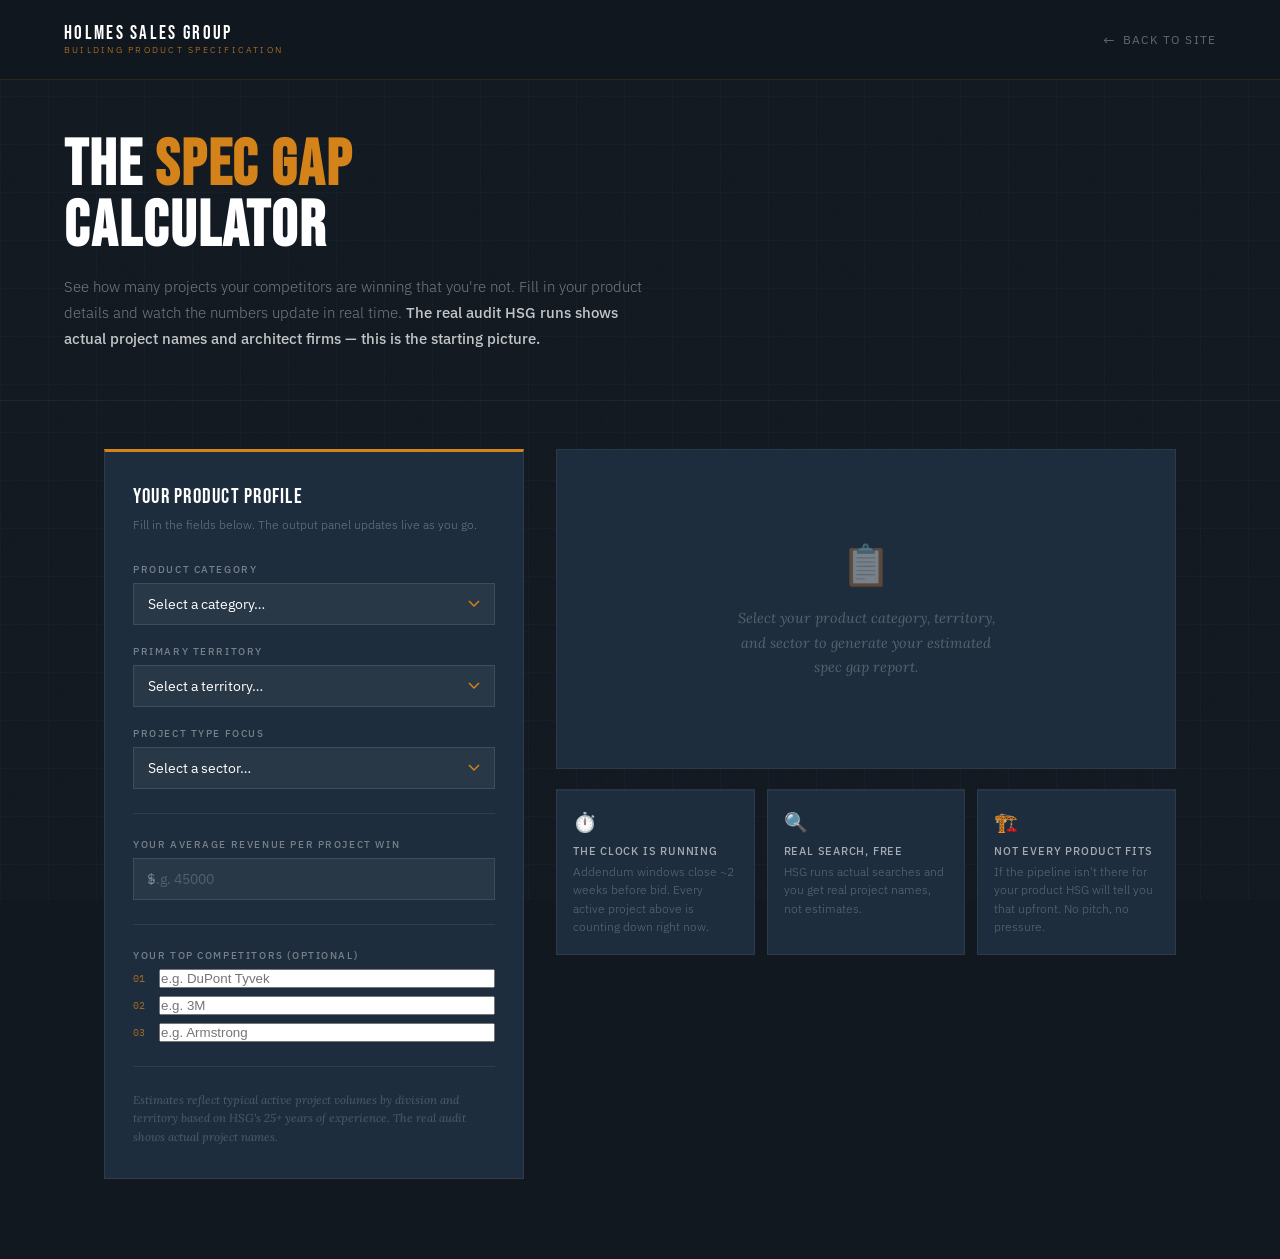
==== calculator.html @ 2133c62e "updated calculator text" ====
<!DOCTYPE html>
<html lang="en">
<head>
<meta charset="UTF-8">
<meta name="viewport" content="width=device-width, initial-scale=1.0">
<title>Spec Gap Calculator — Holmes Sales Group</title>
<meta name="description" content="Estimate how many projects your competitors are winning that you're not. The Spec Gap Calculator from Holmes Sales Group shows your estimated architectural specification pipeline in seconds.">

<!-- Open Graph -->
<meta property="og:type" content="website">
<meta property="og:url" content="https://holmessalesgroup.com/calculator.html">
<meta property="og:title" content="Spec Gap Calculator — Holmes Sales Group">
<meta property="og:description" content="See how many projects your competitors are getting specified on that you're missing. Enter your product category and territory — results update in real time.">
<meta property="og:image" content="https://holmessalesgroup.com/og-image.png">

<!-- Twitter Card -->
<meta name="twitter:card" content="summary_large_image">
<meta name="twitter:title" content="Spec Gap Calculator — Holmes Sales Group">
<meta name="twitter:description" content="See how many projects your competitors are getting specified on that you're missing. Enter your product category and territory — results update in real time.">
<meta name="twitter:image" content="https://holmessalesgroup.com/og-image.png">

<!-- Canonical -->
<link rel="canonical" href="https://holmessalesgroup.com/calculator.html">

<!-- Favicon -->
<link rel="icon" href="/favicon.ico" type="image/x-icon">

<link rel="preconnect" href="https://fonts.googleapis.com">
<link rel="preconnect" href="https://fonts.gstatic.com" crossorigin>
<link href="https://fonts.googleapis.com/css2?family=Bebas+Neue&family=Lora:ital,wght@0,400;0,600;1,400&family=IBM+Plex+Mono:wght@300;400&family=IBM+Plex+Sans:wght@300;400;500&display=swap" rel="stylesheet">
<link rel="stylesheet" href="styles.css">
<link rel="stylesheet" href="calculator.css">

</head>
<body>

<!-- HEADER -->
<header>
  <a href="index.html" class="header-logo">
    <div class="header-logo-top">Holmes Sales Group</div>
    <div class="header-logo-sub">Building Product Specification</div>
  </a>
  <a href="index.html" class="header-back">Back to Site</a>
</header>

<!-- HERO BAND -->
<div class="calc-hero">
  <div class="calc-hero-inner">
    <!-- <div class="calc-eyebrow"><span></span> Interactive Tool</div> -->
    <h1>The <em>Spec Gap</em><br>Calculator</h1>
    <p>See how many projects your competitors are winning that you're not. Fill in your product details and watch the numbers update in real time. <strong>The real audit HSG runs shows actual project names and architect firms — this is the starting picture.</strong></p>
  </div>
</div>

<!-- MAIN -->
<div class="calc-wrap">

  <!-- INPUT PANEL -->
  <div class="input-panel">
    <div class="panel-title">Your Product Profile</div>
    <div class="panel-sub">Fill in the fields below. The output panel updates live as you go.</div>

    <div class="field">
      <label>Product Category</label>
      <select id="f-category" onchange="update()">
        <option value="">Select a category…</option>
        <option value="air-barrier">Air Barriers / Weather Barriers (Div 07)</option>
        <option value="cladding">Cladding Systems / ACM Panels (Div 07)</option>
        <option value="hvac">HVAC Components (Div 23)</option>
        <option value="flooring">Flooring Systems (Div 09)</option>
        <option value="ceiling">Acoustic Ceiling / Tile (Div 09)</option>
        <option value="partitions">Operable Partitions (Div 10)</option>
        <option value="plumbing">Plumbing Products (Div 22)</option>
        <option value="structural">Structural / Masonry (Div 03–05)</option>
        <option value="hardware">Architectural Hardware (Div 08)</option>
        <option value="electrical">Electrical / Lighting (Div 26)</option>
      </select>
    </div>

    <div class="field">
      <label>Primary Territory</label>
      <select id="f-territory" onchange="update()">
        <option value="">Select a territory…</option>
        <option value="chicagoland">Chicagoland Metro</option>
        <option value="midwest">Midwest (IL, IN, WI, MN, OH)</option>
        <option value="southeast">Southeast (FL, GA, NC, SC, TN)</option>
        <option value="northeast">Northeast (NY, NJ, PA, MA)</option>
        <option value="southwest">Southwest (TX, AZ, NV, CO)</option>
        <option value="west">West Coast (CA, OR, WA)</option>
        <option value="national">Nationwide</option>
      </select>
    </div>

    <div class="field">
      <label>Project Type Focus</label>
      <select id="f-sector" onchange="update()">
        <option value="">Select a sector…</option>
        <option value="public">Public Sector (Government, Schools, Libraries)</option>
        <option value="commercial">Commercial (Office, Retail, Mixed-Use)</option>
        <option value="healthcare">Healthcare / Medical</option>
        <option value="education">Higher Education</option>
        <option value="both">Both Public & Private</option>
      </select>
    </div>

    <div class="divider"></div>

    <div class="field">
      <label>Your Average Revenue Per Project Win</label>
      <div class="revenue-wrap">
        <span class="currency">$</span>
        <input type="number" id="f-revenue" placeholder="e.g. 45000" min="0" oninput="update()">
      </div>
    </div>

    <div class="divider"></div>

    <div>
      <span class="competitors-label">Your Top Competitors (optional)</span>
      <div class="competitor-row">
        <span class="competitor-num">01</span>
        <input type="text" id="comp-1" placeholder="e.g. DuPont Tyvek" oninput="update()">
      </div>
      <div class="competitor-row">
        <span class="competitor-num">02</span>
        <input type="text" id="comp-2" placeholder="e.g. 3M" oninput="update()">
      </div>
      <div class="competitor-row">
        <span class="competitor-num">03</span>
        <input type="text" id="comp-3" placeholder="e.g. Armstrong" oninput="update()">
      </div>
    </div>

    <div class="divider"></div>
    <div class="disclaimer">Estimates reflect typical active project volumes by division and territory based on HSG's 25+ years of experience. The real audit shows actual project names.</div>
  </div>

  <!-- OUTPUT PANEL -->
  <div class="output-panel">

    <!-- empty state -->
    <div class="output-empty" id="output-empty">
      <div class="empty-icon">📋</div>
      <div class="empty-text">Select your product category, territory, and sector to generate your estimated spec gap report.</div>
    </div>

    <!-- report card -->
    <div class="report-card" id="report-card">
      <div class="report-header">
        <div class="report-header-label">Estimated Spec Gap Report — <span id="rh-label">—</span></div>
        <div class="report-timestamp" id="rh-time">—</div>
      </div>
      <div class="report-body">

        <!-- big number -->
        <div class="stat-hero">
          <div class="stat-hero-num" id="r-total">—</div>
          <div class="stat-hero-unit">estimated active projects in your category &amp; territory</div>
        </div>
        <div class="stat-hero-sub" id="r-sub">— projects tracked</div>

        <!-- buckets -->
        <div class="buckets">
          <div class="bucket open">
            <div class="bucket-left">
              <div class="bucket-label">Realistically Reachable</div>
              <div class="bucket-desc">Projects where a spec slot is likely open and architect outreach could get you added</div>
              <div class="bucket-bar-wrap"><div class="bucket-bar-bg"><div class="bucket-bar-fill" id="bar-open"></div></div></div>
            </div>
            <div class="bucket-num" id="r-open">—</div>
          </div>
          <div class="bucket locked">
            <div class="bucket-left">
              <div class="bucket-label">Likely Locked</div>
              <div class="bucket-desc">Dominant brands already hold all slots, extremely difficult to displace without early relationship</div>
              <div class="bucket-bar-wrap"><div class="bucket-bar-bg"><div class="bucket-bar-fill" id="bar-locked"></div></div></div>
            </div>
            <div class="bucket-num" id="r-locked">—</div>
          </div>
          <div class="bucket competitor">
            <div class="bucket-left">
              <div class="bucket-label">Competitor Stronghold</div>
              <div class="bucket-desc">Projects where your named competitors are likely specified, and you are not</div>
              <div class="bucket-bar-wrap"><div class="bucket-bar-bg"><div class="bucket-bar-fill" id="bar-comp"></div></div></div>
            </div>
            <div class="bucket-num" id="r-comp">—</div>
          </div>
        </div>

        <!-- competitor callout -->
        <div class="competitor-callout" id="comp-callout">
          <div class="competitor-callout-title">Your Competitors in the Spec</div>
          <ul class="competitor-callout-list" id="comp-list"></ul>
        </div>

        <div class="report-divider"></div>

        <!-- revenue -->
        <div class="revenue-block">
          <div class="revenue-label">Estimated Reachable Revenue Opportunity</div>
          <div class="revenue-row">
            <div class="revenue-num" id="r-revenue">—</div>
            <div class="revenue-qualifier">based on your project value input</div>
          </div>
          <div class="revenue-note" id="r-revenue-note">Enter your average revenue per project win above to calculate your pipeline opportunity.</div>
        </div>

        <!-- CTA -->
        <div class="report-cta">
          <div class="report-cta-text" id="r-cta-text">HSG will run a live search for your category in your territory and return <strong>actual project names, architect firms, and the specific specs your competitors hold</strong>. That search is free with no strings attached.</div>
          <button class="cta-btn" onclick="openModal()">Get the Real Numbers from HSG →</button>
        </div>
      </div>
    </div>

    <!-- info cards -->
    <div class="info-cards">
      <div class="info-card">
        <div class="info-card-icon">⏱️</div>
        <div class="info-card-title">The Clock Is Running</div>
        <div class="info-card-text">Addendum windows close ~2 weeks before bid. Every active project above is counting down right now.</div>
      </div>
      <div class="info-card">
        <div class="info-card-icon">🔍</div>
        <div class="info-card-title">Real Search, Free</div>
        <div class="info-card-text">HSG runs actual searches and you get real project names, not estimates.</div>
      </div>
      <div class="info-card">
        <div class="info-card-icon">🏗️</div>
        <div class="info-card-title">Not Every Product Fits</div>
        <div class="info-card-text">If the pipeline isn't there for your product HSG will tell you that upfront. No pitch, no pressure.</div>
      </div>
    </div>

  </div>
</div>

<!-- MODAL -->
<div class="modal-overlay" id="modal-overlay" onclick="handleOverlayClick(event)">
  <div class="modal">
    <button class="modal-close" onclick="closeModal()">✕</button>
    <div class="modal-eyebrow">🔍 Free Competitive Audit</div>
    <h3>Let's See the Real Numbers.</h3>
    <div class="modal-context" id="modal-context">
      HSG will run a live search for your category and territory returning actual project names, architect firms, and the specific specs your competitors hold that you don't.
    </div>
    <form class="form-wrap" data-lead-form data-form-id="calculator-modal" novalidate>
      <div class="form-row">
        <div><label>First Name</label><input type="text" name="first_name" placeholder="John" required></div>
        <div><label>Last Name</label><input type="text" name="last_name" placeholder="Smith"></div>
      </div>
      <div><label>Company / Manufacturer</label><input type="text" name="company" placeholder="Your Company Name"></div>
      <div><label>Email</label><input type="email" name="email" placeholder="john@company.com" required></div>
      <div><label>What Product Do You Manufacture?</label><input type="text" id="modal-product" name="product" placeholder="e.g. Air barriers, cladding systems…" required></div>
      <div><label>Who Are Your Top Competitors?</label><input type="text" id="modal-competitors" name="competitors" placeholder="e.g. DuPont Tyvek, 3M, Armstrong…"></div>
      <div><label>CSI Six Digit Code</label><input type="text" name="csi_code" placeholder="e.g. 07 42 13" maxlength="8" autocomplete="off"></div>
      <div><label>Anything Else?</label><textarea name="message" placeholder="Markets you're targeting, where you're hitting friction…"></textarea></div>
      <div class="form-status" aria-live="polite"></div>
      <button type="submit" class="form-submit">Send and Let's Get You in the Spec →</button>
    </form>
  </div>
</div>

<script>
document.querySelectorAll('input[name="csi_code"]').forEach(el => {
  el.addEventListener('input', function () {
    const digits = this.value.replace(/\D/g, '').slice(0, 6);
    this.value = digits.match(/.{1,2}/g)?.join(' ') ?? '';
  });
});

// ── DATA ──
const categoryData = {
  'air-barrier':  { label: 'Air Barriers (Div 07)', base: 180, openRate: 0.28, lockedRate: 0.48, compRate: 0.62, insight: 'Air barrier specs are dominated by DuPont Tyvek and 3M in most markets. A single spec win typically goes on an entire building envelope.' },
  'cladding':     { label: 'Cladding / ACM Panels (Div 07)', base: 140, openRate: 0.32, lockedRate: 0.42, compRate: 0.58, insight: 'Cladding specs are locked early in schematic design. Gensler and Perkins Will have preferred vendor lists that require direct technical advocacy to break into.' },
  'hvac':         { label: 'HVAC Components (Div 23)', base: 220, openRate: 0.24, lockedRate: 0.52, compRate: 0.66, insight: 'HVAC specs involve multiple sub-categories. A single project win can represent substantial unit volume across an entire mechanical system.' },
  'flooring':     { label: 'Flooring Systems (Div 09)', base: 200, openRate: 0.30, lockedRate: 0.45, compRate: 0.60, insight: 'Flooring specs are written early and rarely changed. Architects default to brands they\'ve specified before — breaking in requires samples, comparison data, and A&D firm presence.' },
  'ceiling':      { label: 'Acoustic Ceiling (Div 09)', base: 160, openRate: 0.26, lockedRate: 0.50, compRate: 0.68, insight: 'Armstrong and USG dominate most ceiling specs. Competitors with equivalent or superior performance consistently lose specs they never knew existed.' },
  'partitions':   { label: 'Operable Partitions (Div 10)', base: 90, openRate: 0.38, lockedRate: 0.35, compRate: 0.52, insight: 'Operable partition specs are highly architect-influenced and project-specific. HSG has direct track record winning specs at Nexus Park (Perkins Will), Metro State University, and Forest Hills Elementary.' },
  'plumbing':     { label: 'Plumbing Products (Div 22)', base: 175, openRate: 0.27, lockedRate: 0.46, compRate: 0.61, insight: 'Plumbing specs are written by MEP engineers, requiring a different outreach approach. Volume per project is high — each spec win is meaningfully valuable.' },
  'structural':   { label: 'Structural / Masonry (Div 03–05)', base: 130, openRate: 0.22, lockedRate: 0.55, compRate: 0.57, insight: 'Structural specs are set early and require engineer of record sign-off. Entry requires detailed code compliance documentation presented convincingly before design development.' },
  'hardware':     { label: 'Architectural Hardware (Div 08)', base: 120, openRate: 0.33, lockedRate: 0.40, compRate: 0.55, insight: 'Architectural hardware is specified on nearly every commercial and institutional project. HSG has direct experience winning hardware specs at Hamburger University (Gensler Chicago).' },
  'electrical':   { label: 'Electrical / Lighting (Div 26)', base: 190, openRate: 0.25, lockedRate: 0.50, compRate: 0.63, insight: 'Electrical specs are written by electrical engineers and are highly brand-specific. Early outreach before design development is critical — most specs are locked months before bid.' }
};

const territoryMult = {
  'chicagoland': 0.12, 'midwest': 0.36, 'southeast': 0.28,
  'northeast': 0.30, 'southwest': 0.26, 'west': 0.25, 'national': 1.0
};
const territoryLabel = {
  'chicagoland': 'Chicagoland', 'midwest': 'Midwest', 'southeast': 'Southeast',
  'northeast': 'Northeast', 'southwest': 'Southwest', 'west': 'West Coast', 'national': 'Nationwide'
};
const sectorMult = {
  'public': 0.48, 'commercial': 0.58, 'healthcare': 0.34, 'education': 0.38, 'both': 1.0
};

// ── ANIMATED COUNTER ──
function animateNum(el, target, prefix, suffix, duration) {
  const start = 0;
  const startTime = performance.now();
  function step(now) {
    const elapsed = now - startTime;
    const progress = Math.min(elapsed / duration, 1);
    const ease = 1 - Math.pow(1 - progress, 3);
    const val = Math.round(start + (target - start) * ease);
    el.textContent = prefix + val.toLocaleString() + suffix;
    if (progress < 1) requestAnimationFrame(step);
  }
  requestAnimationFrame(step);
}

function setBar(id, pct) {
  setTimeout(() => {
    document.getElementById(id).style.width = Math.min(pct, 100) + '%';
  }, 120);
}

// ── UPDATE ──
function update() {
  const cat = document.getElementById('f-category').value;
  const terr = document.getElementById('f-territory').value;
  const sect = document.getElementById('f-sector').value;
  const rev = parseFloat(document.getElementById('f-revenue').value) || 0;
  const comp1 = document.getElementById('comp-1').value.trim();
  const comp2 = document.getElementById('comp-2').value.trim();
  const comp3 = document.getElementById('comp-3').value.trim();

  if (!cat || !terr || !sect) {
    document.getElementById('output-empty').classList.remove('hidden');
    document.getElementById('report-card').classList.remove('visible');
    return;
  }

  const cd = categoryData[cat];
  const tm = territoryMult[terr];
  const sm = sectorMult[sect];

  const total = Math.round(cd.base * tm * sm);
  const open = Math.round(total * cd.openRate);
  const locked = Math.round(total * cd.lockedRate);
  const comp = Math.round(total * cd.compRate);

  // show report
  document.getElementById('output-empty').classList.add('hidden');
  const card = document.getElementById('report-card');
  card.classList.add('visible');

  // header
  document.getElementById('rh-label').textContent = cd.label + ' · ' + territoryLabel[terr];
  document.getElementById('rh-time').textContent = new Date().toLocaleDateString('en-US', { month: 'short', day: 'numeric', year: 'numeric' });

  // big number
  animateNum(document.getElementById('r-total'), total, '', '', 900);
  document.getElementById('r-sub').textContent = '~' + Math.round(total * 1.15).toLocaleString() + ' projects tracked across Dodge + ConstructConnect in this market';

  // buckets
  animateNum(document.getElementById('r-open'), open, '', '', 800);
  animateNum(document.getElementById('r-locked'), locked, '', '', 850);
  animateNum(document.getElementById('r-comp'), comp, '', '', 870);

  setBar('bar-open', (open / total) * 100);
  setBar('bar-locked', (locked / total) * 100);
  setBar('bar-comp', (comp / total) * 100);

  // competitors
  const competitors = [comp1, comp2, comp3].filter(c => c.length > 0);
  const callout = document.getElementById('comp-callout');
  const compList = document.getElementById('comp-list');
  if (competitors.length > 0) {
    callout.classList.add('visible');
    compList.innerHTML = competitors.map(c => {
      const pct = Math.round(55 + Math.random() * 30);
      return `<li><strong style="color:rgba(255,255,255,0.75)">${c}</strong>&nbsp;— estimated present in ~${pct}% of specs in this market</li>`;
    }).join('');
  } else {
    callout.classList.remove('visible');
  }

  // revenue
  const revEl = document.getElementById('r-revenue');
  const revNote = document.getElementById('r-revenue-note');
  if (rev > 0) {
    const opportunity = open * rev;
    revEl.classList.add('has-value');
    animateNum(revEl, opportunity, '$', '', 1000);
    revNote.textContent = open.toLocaleString() + ' reachable projects × $' + rev.toLocaleString() + ' avg. project value = your estimated reachable pipeline.';
  } else {
    revEl.classList.remove('has-value');
    revEl.textContent = '—';
    revNote.textContent = 'Enter your average revenue per project win above to calculate your pipeline opportunity.';
  }

  // dynamic CTA text
  const ctaText = document.getElementById('r-cta-text');
  const catLabel = cd.label.split('(')[0].trim();
  const terrLabel = territoryLabel[terr];
  ctaText.innerHTML = `HSG will run a live search for <strong>${catLabel}</strong> projects in <strong>${terrLabel}</strong> and return actual project names, architect firms, and the specific specs your competitors hold that you don't. <strong>That search is free — no strings attached.</strong>`;

  // pre-fill modal
  document.getElementById('modal-product').placeholder = catLabel;
  if (competitors.length > 0) {
    document.getElementById('modal-competitors').value = competitors.join(', ');
  }
  document.getElementById('modal-context').innerHTML = `HSG will run a live search for <strong style="color:var(--amber)">${catLabel} projects in ${terrLabel}</strong> — returning actual project names, architect firms, and the specific specs your competitors hold that you don't.`;
}

// ── MODAL ──
function openModal() {
  document.getElementById('modal-overlay').classList.add('open');
  document.body.style.overflow = 'hidden';
}
function closeModal() {
  document.getElementById('modal-overlay').classList.remove('open');
  document.body.style.overflow = '';
}
function handleOverlayClick(e) {
  if (e.target === document.getElementById('modal-overlay')) closeModal();
}
function getUtmParams() {
  const params = new URLSearchParams(window.location.search);
  return {
    utm_source: params.get('utm_source') || '',
    utm_medium: params.get('utm_medium') || '',
    utm_campaign: params.get('utm_campaign') || '',
    utm_term: params.get('utm_term') || '',
    utm_content: params.get('utm_content') || ''
  };
}
function setFormStatus(form, message, type) {
  const statusEl = form.querySelector('.form-status');
  if (!statusEl) return;
  statusEl.textContent = message;
  statusEl.classList.remove('is-success', 'is-error');
  if (type) statusEl.classList.add(type);
}
function bindLeadForm(form) {
  const submitBtn = form.querySelector('.form-submit');
  const defaultBtnText = submitBtn ? submitBtn.textContent : 'Submit';
  form.addEventListener('submit', async (event) => {
    event.preventDefault();
    if (!form.checkValidity()) {
      setFormStatus(form, 'Please fill in the required fields before submitting.', 'is-error');
      form.reportValidity();
      return;
    }
    const formData = new FormData(form);
    const payload = Object.fromEntries(formData.entries());
    payload.form_id = form.getAttribute('data-form-id') || 'unknown';
    payload.source_page = window.location.pathname;
    payload.source_url = window.location.href;
    payload.submitted_at = new Date().toISOString();
    Object.assign(payload, getUtmParams());

    if (submitBtn) {
      submitBtn.disabled = true;
      submitBtn.textContent = 'Sending...';
    }
    setFormStatus(form, '', '');

    try {
      const response = await fetch('/api/contact', {
        method: 'POST',
        headers: { 'Content-Type': 'application/json' },
        body: JSON.stringify(payload)
      });
      if (!response.ok) throw new Error('Form submit failed');
      setFormStatus(form, 'Thanks. HSG will be in touch shortly.', 'is-success');
      form.reset();
      closeModal();
    } catch (error) {
      setFormStatus(form, 'Submission failed. Please email info@holmessalesgroup.com.', 'is-error');
    } finally {
      if (submitBtn) {
        submitBtn.disabled = false;
        submitBtn.textContent = defaultBtnText;
      }
    }
  });
}
document.querySelectorAll('form[data-lead-form]').forEach(bindLeadForm);
document.addEventListener('keydown', e => { if (e.key === 'Escape') closeModal(); });
</script>
</body>
</html>
---- styles.css ----
/* RESET */
*, *::before, *::after { box-sizing: border-box; margin: 0; padding: 0; }

/* VARIABLES */
:root {
  --ink: #111820; --steel: #1e2d3d; --steel-light: #243648; --steel-mid: #2c4157;
  --amber: #d4831a; --amber-light: #f0a535; --amber-pale: rgba(212,131,26,0.08);
  --concrete: #e8e4de; --fog: #f4f1ec; --mist: #9aa8b5; --white: #ffffff;
  --green: #4caf7d; --red: #c0392b; --yellow: #e8b84b;
}

/* BASE */
html { scroll-behavior: smooth; }
body { font-family: 'IBM Plex Sans', sans-serif; overflow-x: hidden; }

/* MODAL */
.modal-overlay { position: fixed; inset: 0; z-index: 500; background: rgba(10,16,22,0.88); backdrop-filter: blur(6px); display: flex; align-items: center; justify-content: center; padding: 24px; opacity: 0; pointer-events: none; transition: opacity 0.3s ease; }
.modal-overlay.open { opacity: 1; pointer-events: all; }
.modal { background: var(--fog); color: var(--ink); width: 100%; max-width: 560px; max-height: 90vh; overflow-y: auto; padding: 40px 36px; position: relative; transform: translateY(20px); transition: transform 0.3s ease; scrollbar-width: thin; }
.modal-overlay.open .modal { transform: translateY(0); }
.modal-close { position: absolute; top: 16px; right: 20px; background: none; border: none; cursor: pointer; font-size: 1.4rem; color: var(--mist); line-height: 1; transition: color 0.2s; }
.modal-close:hover { color: var(--ink); }
.modal-eyebrow { font-size: 0.66rem; letter-spacing: 0.2em; text-transform: uppercase; color: var(--amber); font-weight: 500; margin-bottom: 8px; display: flex; align-items: center; gap: 8px; }
.modal h3 { font-family: 'Bebas Neue', sans-serif; font-size: 1.9rem; letter-spacing: 0.04em; color: var(--ink); margin-bottom: 6px; line-height: 1.05; }
.modal-sub { font-size: 0.83rem; color: #6a7a88; line-height: 1.7; margin-bottom: 24px; font-weight: 300; }

/* FORMS */
.form-wrap { display: flex; flex-direction: column; gap: 13px; }
.form-row { display: grid; grid-template-columns: 1fr 1fr; gap: 12px; }
.form-wrap label { display: block; font-size: 0.64rem; letter-spacing: 0.15em; text-transform: uppercase; color: #6a7a88; margin-bottom: 5px; font-weight: 500; }
.form-wrap input, .form-wrap textarea { width: 100%; padding: 11px 13px; background: var(--white); border: 1px solid var(--concrete); font-family: 'IBM Plex Sans', sans-serif; font-size: 0.86rem; color: var(--ink); outline: none; transition: border 0.2s; }
.form-wrap input:focus, .form-wrap textarea:focus { border-color: var(--amber); }
.form-wrap textarea { height: 100px; resize: vertical; }
.form-submit { width: 100%; padding: 14px; background: var(--amber); color: var(--white); border: none; font-family: 'IBM Plex Sans', sans-serif; font-size: 0.82rem; font-weight: 500; letter-spacing: 0.1em; text-transform: uppercase; cursor: pointer; transition: background 0.2s; margin-top: 4px; }
.form-submit:hover { background: var(--amber-light); }
.form-submit:disabled { opacity: 0.7; cursor: wait; }
.form-status {
  display: none;
  min-height: 1.15em;
  font-size: 0.8rem;
  line-height: 1.45;
  padding: 10px 12px;
  border-radius: 4px;
  border: 1px solid transparent;
}
.form-status.is-success,
.form-status.is-error { display: block; }
.form-status.is-success { color: #1f5f3b; background: #eaf6ef; border-color: #9fceb2; }
.form-status.is-error { color: #8f2f25; background: #fdeceb; border-color: #e7aca6; font-weight: 500; }
---- calculator.css ----
body {
  background: var(--ink);
  color: var(--white);
  min-height: 100vh;
}

/* grain overlay */
body::before {
  content: '';
  position: fixed; inset: 0; z-index: 0; pointer-events: none;
  opacity: 0.03;
  background-image: url("data:image/svg+xml,%3Csvg viewBox='0 0 256 256' xmlns='http://www.w3.org/2000/svg'%3E%3Cfilter id='noise'%3E%3CfeTurbulence type='fractalNoise' baseFrequency='0.9' numOctaves='4' stitchTiles='stitch'/%3E%3C/filter%3E%3Crect width='100%25' height='100%25' filter='url(%23noise)'/%3E%3C/svg%3E");
  background-size: 180px;
}

/* blueprint grid */
body::after {
  content: '';
  position: fixed; inset: 0; z-index: 0; pointer-events: none;
  background-image:
    linear-gradient(rgba(30,45,61,0.8) 1px, transparent 1px),
    linear-gradient(90deg, rgba(30,45,61,0.8) 1px, transparent 1px);
  background-size: 48px 48px;
  opacity: 0.4;
}

/* ── HEADER ── */
header {
  position: relative; z-index: 10;
  padding: 24px 5%;
  display: flex; align-items: center; justify-content: space-between;
  border-bottom: 1px solid rgba(212,131,26,0.15);
  background: rgba(17,24,32,0.95);
  backdrop-filter: blur(12px);
}
.header-logo { display: flex; flex-direction: column; gap: 1px; text-decoration: none; }
.header-logo-top { font-family: 'Bebas Neue', sans-serif; font-size: 1.2rem; letter-spacing: 0.12em; color: var(--white); line-height: 1; }
.header-logo-sub { font-size: 0.56rem; letter-spacing: 0.25em; text-transform: uppercase; color: var(--amber); font-weight: 300; }
.header-back { font-size: 0.72rem; letter-spacing: 0.1em; text-transform: uppercase; color: rgba(255,255,255,0.35); text-decoration: none; display: flex; align-items: center; gap: 8px; transition: color 0.2s; }
.header-back:hover { color: var(--amber-light); }
.header-back::before { content: '←'; font-size: 0.9rem; }

/* ── HERO BAND ── */
.calc-hero {
  position: relative; z-index: 5;
  padding: 56px 5% 48px;
  border-bottom: 1px solid rgba(255,255,255,0.05);
}
.calc-hero-inner { max-width: 1200px; margin: 0 auto; }
.calc-eyebrow {
  display: inline-flex; align-items: center; gap: 10px;
  background: rgba(212,131,26,0.1); border: 1px solid rgba(212,131,26,0.25);
  color: var(--amber-light); font-size: 0.66rem; letter-spacing: 0.2em;
  text-transform: uppercase; padding: 5px 12px; margin-bottom: 20px; font-weight: 500;
}
.calc-eyebrow span { width: 5px; height: 5px; background: var(--amber); border-radius: 50%; animation: pulse 2s infinite; display: inline-block; }
@keyframes pulse { 0%,100%{opacity:1} 50%{opacity:0.2} }
.calc-hero h1 {
  font-family: 'Bebas Neue', sans-serif;
  font-size: clamp(2.4rem, 5vw, 4.8rem);
  letter-spacing: 0.03em; line-height: 0.95;
  color: var(--white); margin-bottom: 16px;
}
.calc-hero h1 em { color: var(--amber); font-style: normal; }
.calc-hero p {
  color: rgba(255,255,255,0.42); font-size: 0.93rem;
  line-height: 1.75; font-weight: 300; max-width: 580px;
}
.calc-hero p strong { color: rgba(255,255,255,0.75); font-weight: 500; }

/* ── MAIN LAYOUT ── */
.calc-wrap {
  position: relative; z-index: 5;
  max-width: 1200px; margin: 0 auto;
  padding: 48px 5% 80px;
  display: grid;
  grid-template-columns: 420px 1fr;
  gap: 32px;
  align-items: start;
}

/* ── INPUT PANEL ── */
.input-panel {
  background: var(--steel);
  border: 1px solid rgba(255,255,255,0.07);
  border-top: 3px solid var(--amber);
  padding: 32px 28px;
  position: sticky;
  top: 24px;
}
.panel-title {
  font-family: 'Bebas Neue', sans-serif;
  font-size: 1.3rem; letter-spacing: 0.06em;
  color: var(--white); margin-bottom: 6px;
}
.panel-sub {
  font-size: 0.78rem; color: rgba(255,255,255,0.35);
  line-height: 1.6; margin-bottom: 28px; font-weight: 300;
}

.field { margin-bottom: 20px; }
.field label {
  display: block; font-size: 0.62rem; letter-spacing: 0.16em;
  text-transform: uppercase; color: rgba(255,255,255,0.4);
  margin-bottom: 7px; font-weight: 500;
}
.field select,
.field input[type="text"],
.field input[type="number"] {
  width: 100%; padding: 11px 14px;
  background: rgba(255,255,255,0.05);
  border: 1px solid rgba(255,255,255,0.1);
  color: var(--white);
  font-family: 'IBM Plex Sans', sans-serif;
  font-size: 0.86rem; outline: none;
  transition: border-color 0.2s, background 0.2s;
  appearance: none; -webkit-appearance: none;
}
.field select { cursor: pointer; background-image: url("data:image/svg+xml,%3Csvg xmlns='http://www.w3.org/2000/svg' width='12' height='8' viewBox='0 0 12 8'%3E%3Cpath d='M1 1l5 5 5-5' stroke='%23d4831a' stroke-width='1.5' fill='none'/%3E%3C/svg%3E"); background-repeat: no-repeat; background-position: right 14px center; padding-right: 36px; }
.field select option { background: var(--steel); color: var(--white); }
.field select:focus,
.field input:focus { border-color: var(--amber); background: rgba(255,255,255,0.08); }
.field input::placeholder { color: rgba(255,255,255,0.2); }

.revenue-wrap { position: relative; }
.revenue-wrap .currency {
  position: absolute; left: 14px; top: 50%; transform: translateY(-50%);
  color: rgba(255,255,255,0.35); font-size: 0.86rem; pointer-events: none;
}
.revenue-wrap input { padding-left: 26px; }

.competitors-label {
  font-size: 0.62rem; letter-spacing: 0.16em; text-transform: uppercase;
  color: rgba(255,255,255,0.4); margin-bottom: 7px; font-weight: 500; display: block;
}
.competitor-row { display: flex; align-items: center; gap: 8px; margin-bottom: 8px; }
.competitor-row input { flex: 1; }
.competitor-num {
  font-family: 'IBM Plex Mono', monospace;
  font-size: 0.65rem; color: var(--amber);
  width: 18px; flex-shrink: 0; opacity: 0.7;
}

.divider { height: 1px; background: rgba(255,255,255,0.07); margin: 24px 0; }

.disclaimer {
  font-size: 0.72rem; color: rgba(255,255,255,0.22);
  line-height: 1.6; font-style: italic; font-family: 'Lora', serif;
}

/* ── OUTPUT PANEL ── */
.output-panel { display: flex; flex-direction: column; gap: 20px; }

/* empty state */
.output-empty {
  background: var(--steel);
  border: 1px solid rgba(255,255,255,0.06);
  padding: 48px 36px;
  display: flex; flex-direction: column; align-items: center; justify-content: center;
  text-align: center; min-height: 320px;
  transition: opacity 0.4s;
}
.output-empty.hidden { opacity: 0; pointer-events: none; display: none; }
.empty-icon { font-size: 2.5rem; margin-bottom: 16px; opacity: 0.4; }
.empty-text { font-family: 'Lora', serif; font-style: italic; color: rgba(255,255,255,0.25); font-size: 0.9rem; line-height: 1.7; max-width: 280px; }

/* report card */
.report-card {
  background: var(--steel);
  border: 1px solid rgba(255,255,255,0.07);
  overflow: hidden;
  opacity: 0; transform: translateY(12px);
  transition: opacity 0.5s ease, transform 0.5s ease;
  display: none;
}
.report-card.visible { opacity: 1; transform: translateY(0); display: block; }

.report-header {
  background: rgba(212,131,26,0.08);
  border-bottom: 1px solid rgba(212,131,26,0.2);
  padding: 18px 24px;
  display: flex; align-items: center; justify-content: space-between;
}
.report-header-label {
  font-size: 0.62rem; letter-spacing: 0.18em; text-transform: uppercase;
  color: var(--amber); font-weight: 500;
}
.report-timestamp {
  font-family: 'IBM Plex Mono', monospace;
  font-size: 0.62rem; color: rgba(255,255,255,0.2);
}

.report-body { padding: 28px 24px; }

/* big number */
.stat-hero {
  display: flex; align-items: baseline; gap: 12px;
  margin-bottom: 6px;
}
.stat-hero-num {
  font-family: 'Bebas Neue', sans-serif;
  font-size: 5.5rem; line-height: 1;
  color: var(--amber-light);
  transition: all 0.6s ease;
}
.stat-hero-unit {
  font-size: 0.82rem; color: rgba(255,255,255,0.4);
  font-weight: 300; line-height: 1.4; max-width: 160px;
}
.stat-hero-sub {
  font-size: 0.75rem; color: rgba(255,255,255,0.28);
  margin-bottom: 28px; font-weight: 300;
  font-family: 'IBM Plex Mono', monospace;
}

/* bucket breakdown */
.buckets { display: flex; flex-direction: column; gap: 14px; margin-bottom: 28px; }
.bucket {
  display: grid; grid-template-columns: 1fr auto;
  align-items: center; gap: 16px;
  padding: 14px 16px;
  background: rgba(255,255,255,0.03);
  border-left: 3px solid transparent;
  transition: border-color 0.3s;
}
.bucket.open { border-left-color: var(--green); }
.bucket.locked { border-left-color: var(--red); }
.bucket.competitor { border-left-color: var(--yellow); }
.bucket-left { display: flex; flex-direction: column; gap: 4px; }
.bucket-label { font-size: 0.7rem; letter-spacing: 0.08em; text-transform: uppercase; color: rgba(255,255,255,0.5); font-weight: 500; }
.bucket-desc { font-size: 0.75rem; color: rgba(255,255,255,0.25); font-weight: 300; line-height: 1.4; }
.bucket-num {
  font-family: 'Bebas Neue', sans-serif;
  font-size: 2.2rem; line-height: 1;
  transition: all 0.5s ease;
}
.bucket.open .bucket-num { color: var(--green); }
.bucket.locked .bucket-num { color: rgba(192,57,43,0.8); }
.bucket.competitor .bucket-num { color: var(--yellow); }

/* bar */
.bucket-bar-wrap { margin-top: 8px; }
.bucket-bar-bg { height: 3px; background: rgba(255,255,255,0.06); }
.bucket-bar-fill { height: 100%; transition: width 0.9s cubic-bezier(0.4,0,0.2,1); width: 0; }
.bucket.open .bucket-bar-fill { background: var(--green); }
.bucket.locked .bucket-bar-fill { background: var(--red); }
.bucket.competitor .bucket-bar-fill { background: var(--yellow); }

.report-divider { height: 1px; background: rgba(255,255,255,0.07); margin: 24px 0; }

/* revenue block */
.revenue-block { margin-bottom: 24px; }
.revenue-label {
  font-size: 0.62rem; letter-spacing: 0.16em; text-transform: uppercase;
  color: rgba(255,255,255,0.3); margin-bottom: 12px; font-weight: 500;
}
.revenue-row { display: flex; align-items: baseline; gap: 10px; margin-bottom: 8px; }
.revenue-num {
  font-family: 'Bebas Neue', sans-serif;
  font-size: 3.2rem; color: var(--white); line-height: 1;
  transition: all 0.5s ease;
}
.revenue-num.has-value { color: var(--amber-light); }
.revenue-qualifier { font-size: 0.75rem; color: rgba(255,255,255,0.3); font-weight: 300; }
.revenue-note { font-size: 0.74rem; color: rgba(255,255,255,0.22); line-height: 1.6; font-style: italic; font-family: 'Lora', serif; }

/* competitor callout */
.competitor-callout {
  background: rgba(232,184,75,0.06);
  border: 1px solid rgba(232,184,75,0.15);
  border-left: 3px solid var(--yellow);
  padding: 16px 18px;
  margin-bottom: 20px;
  display: none;
}
.competitor-callout.visible { display: block; }
.competitor-callout-title { font-size: 0.62rem; letter-spacing: 0.14em; text-transform: uppercase; color: var(--yellow); font-weight: 500; margin-bottom: 8px; }
.competitor-callout-list { list-style: none; display: flex; flex-direction: column; gap: 5px; }
.competitor-callout-list li { font-size: 0.8rem; color: rgba(255,255,255,0.5); display: flex; gap: 8px; align-items: center; font-weight: 300; }
.competitor-callout-list li::before { content: ''; width: 6px; height: 6px; background: var(--yellow); border-radius: 50%; flex-shrink: 0; opacity: 0.6; }

/* CTA block */
.report-cta {
  background: rgba(212,131,26,0.07);
  border: 1px solid rgba(212,131,26,0.2);
  padding: 20px 20px;
}
.report-cta-text {
  font-size: 0.83rem; color: rgba(255,255,255,0.55);
  line-height: 1.7; font-weight: 300; margin-bottom: 14px;
}
.report-cta-text strong { color: var(--amber-light); font-weight: 500; }
.cta-btn {
  display: inline-block; padding: 12px 24px;
  background: var(--amber); color: var(--white);
  font-family: 'IBM Plex Sans', sans-serif;
  font-size: 0.78rem; font-weight: 500;
  letter-spacing: 0.1em; text-transform: uppercase;
  border: none; cursor: pointer; transition: background 0.2s;
  text-decoration: none;
}
.cta-btn:hover { background: var(--amber-light); }

/* info cards row */
.info-cards {
  display: grid; grid-template-columns: repeat(3, 1fr);
  gap: 12px;
}
.info-card {
  background: var(--steel);
  border: 1px solid rgba(255,255,255,0.06);
  padding: 18px 16px;
  border-top: 2px solid rgba(255,255,255,0.04);
  transition: border-top-color 0.3s;
}
.info-card:hover { border-top-color: var(--amber); }
.info-card-icon { font-size: 1.2rem; margin-bottom: 10px; }
.info-card-title { font-size: 0.7rem; letter-spacing: 0.07em; text-transform: uppercase; color: rgba(255,255,255,0.6); font-weight: 500; margin-bottom: 5px; }
.info-card-text { font-size: 0.74rem; color: rgba(255,255,255,0.28); line-height: 1.55; font-weight: 300; }

/* modal overrides */
.modal-context { font-size: 0.82rem; color: #6a7a88; line-height: 1.7; margin-bottom: 20px; font-weight: 300; padding: 12px 14px; background: rgba(212,131,26,0.06); border-left: 3px solid var(--amber); }
.modal-context strong { color: var(--amber); font-weight: 500; }

/* ── RESPONSIVE ── */
@media (max-width: 960px) {
  .calc-wrap { grid-template-columns: 1fr; }
  .input-panel { position: static; }
  .info-cards { grid-template-columns: 1fr; }
  .form-row { grid-template-columns: 1fr; }
}
@media (max-width: 600px) {
  .calc-hero h1 { font-size: 2.4rem; }
  .stat-hero-num { font-size: 4rem; }
}
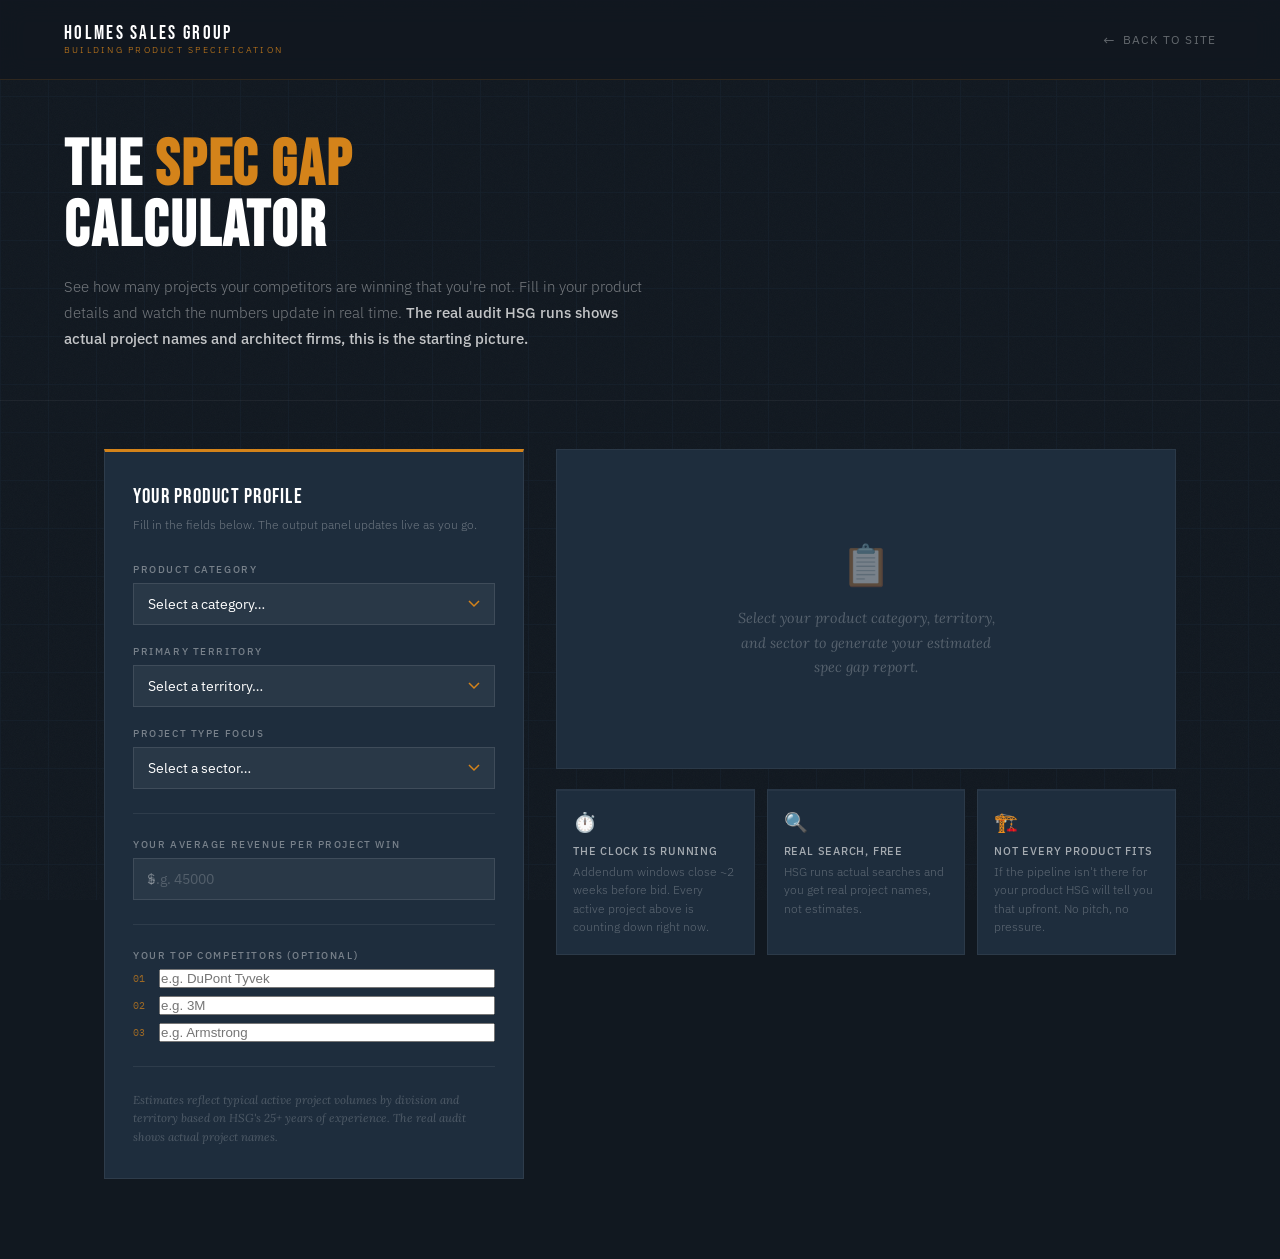
==== commit d1b67c21: "em-dashes removed" ====
--- a/calculator.html
+++ b/calculator.html
@@ -3,20 +3,20 @@
 <head>
 <meta charset="UTF-8">
 <meta name="viewport" content="width=device-width, initial-scale=1.0">
-<title>Spec Gap Calculator — Holmes Sales Group</title>
+<title>Spec Gap Calculator, Holmes Sales Group</title>
 <meta name="description" content="Estimate how many projects your competitors are winning that you're not. The Spec Gap Calculator from Holmes Sales Group shows your estimated architectural specification pipeline in seconds.">
 
 <!-- Open Graph -->
 <meta property="og:type" content="website">
 <meta property="og:url" content="https://holmessalesgroup.com/calculator.html">
-<meta property="og:title" content="Spec Gap Calculator — Holmes Sales Group">
-<meta property="og:description" content="See how many projects your competitors are getting specified on that you're missing. Enter your product category and territory — results update in real time.">
+<meta property="og:title" content="Spec Gap Calculator, Holmes Sales Group">
+<meta property="og:description" content="See how many projects your competitors are getting specified on that you're missing. Enter your product category and territory, results update in real time.">
 <meta property="og:image" content="https://holmessalesgroup.com/og-image.png">
 
 <!-- Twitter Card -->
 <meta name="twitter:card" content="summary_large_image">
-<meta name="twitter:title" content="Spec Gap Calculator — Holmes Sales Group">
-<meta name="twitter:description" content="See how many projects your competitors are getting specified on that you're missing. Enter your product category and territory — results update in real time.">
+<meta name="twitter:title" content="Spec Gap Calculator, Holmes Sales Group">
+<meta name="twitter:description" content="See how many projects your competitors are getting specified on that you're missing. Enter your product category and territory, results update in real time.">
 <meta name="twitter:image" content="https://holmessalesgroup.com/og-image.png">
 
 <!-- Canonical -->
@@ -48,7 +48,7 @@
   <div class="calc-hero-inner">
     <!-- <div class="calc-eyebrow"><span></span> Interactive Tool</div> -->
     <h1>The <em>Spec Gap</em><br>Calculator</h1>
-    <p>See how many projects your competitors are winning that you're not. Fill in your product details and watch the numbers update in real time. <strong>The real audit HSG runs shows actual project names and architect firms — this is the starting picture.</strong></p>
+    <p>See how many projects your competitors are winning that you're not. Fill in your product details and watch the numbers update in real time. <strong>The real audit HSG runs shows actual project names and architect firms, this is the starting picture.</strong></p>
   </div>
 </div>
 
@@ -147,17 +147,17 @@
     <!-- report card -->
     <div class="report-card" id="report-card">
       <div class="report-header">
-        <div class="report-header-label">Estimated Spec Gap Report — <span id="rh-label">—</span></div>
-        <div class="report-timestamp" id="rh-time">—</div>
+        <div class="report-header-label">Estimated Spec Gap Report, <span id="rh-label">,</span></div>
+        <div class="report-timestamp" id="rh-time">,</div>
       </div>
       <div class="report-body">
 
         <!-- big number -->
         <div class="stat-hero">
-          <div class="stat-hero-num" id="r-total">—</div>
+          <div class="stat-hero-num" id="r-total">,</div>
           <div class="stat-hero-unit">estimated active projects in your category &amp; territory</div>
         </div>
-        <div class="stat-hero-sub" id="r-sub">— projects tracked</div>
+        <div class="stat-hero-sub" id="r-sub">, projects tracked</div>
 
         <!-- buckets -->
         <div class="buckets">
@@ -167,7 +167,7 @@
               <div class="bucket-desc">Projects where a spec slot is likely open and architect outreach could get you added</div>
               <div class="bucket-bar-wrap"><div class="bucket-bar-bg"><div class="bucket-bar-fill" id="bar-open"></div></div></div>
             </div>
-            <div class="bucket-num" id="r-open">—</div>
+            <div class="bucket-num" id="r-open">,</div>
           </div>
           <div class="bucket locked">
             <div class="bucket-left">
@@ -175,7 +175,7 @@
               <div class="bucket-desc">Dominant brands already hold all slots, extremely difficult to displace without early relationship</div>
               <div class="bucket-bar-wrap"><div class="bucket-bar-bg"><div class="bucket-bar-fill" id="bar-locked"></div></div></div>
             </div>
-            <div class="bucket-num" id="r-locked">—</div>
+            <div class="bucket-num" id="r-locked">,</div>
           </div>
           <div class="bucket competitor">
             <div class="bucket-left">
@@ -183,7 +183,7 @@
               <div class="bucket-desc">Projects where your named competitors are likely specified, and you are not</div>
               <div class="bucket-bar-wrap"><div class="bucket-bar-bg"><div class="bucket-bar-fill" id="bar-comp"></div></div></div>
             </div>
-            <div class="bucket-num" id="r-comp">—</div>
+            <div class="bucket-num" id="r-comp">,</div>
           </div>
         </div>
 
@@ -199,7 +199,7 @@
         <div class="revenue-block">
           <div class="revenue-label">Estimated Reachable Revenue Opportunity</div>
           <div class="revenue-row">
-            <div class="revenue-num" id="r-revenue">—</div>
+            <div class="revenue-num" id="r-revenue">,</div>
             <div class="revenue-qualifier">based on your project value input</div>
           </div>
           <div class="revenue-note" id="r-revenue-note">Enter your average revenue per project win above to calculate your pipeline opportunity.</div>
@@ -274,13 +274,13 @@
   'air-barrier':  { label: 'Air Barriers (Div 07)', base: 180, openRate: 0.28, lockedRate: 0.48, compRate: 0.62, insight: 'Air barrier specs are dominated by DuPont Tyvek and 3M in most markets. A single spec win typically goes on an entire building envelope.' },
   'cladding':     { label: 'Cladding / ACM Panels (Div 07)', base: 140, openRate: 0.32, lockedRate: 0.42, compRate: 0.58, insight: 'Cladding specs are locked early in schematic design. Gensler and Perkins Will have preferred vendor lists that require direct technical advocacy to break into.' },
   'hvac':         { label: 'HVAC Components (Div 23)', base: 220, openRate: 0.24, lockedRate: 0.52, compRate: 0.66, insight: 'HVAC specs involve multiple sub-categories. A single project win can represent substantial unit volume across an entire mechanical system.' },
-  'flooring':     { label: 'Flooring Systems (Div 09)', base: 200, openRate: 0.30, lockedRate: 0.45, compRate: 0.60, insight: 'Flooring specs are written early and rarely changed. Architects default to brands they\'ve specified before — breaking in requires samples, comparison data, and A&D firm presence.' },
+  'flooring':     { label: 'Flooring Systems (Div 09)', base: 200, openRate: 0.30, lockedRate: 0.45, compRate: 0.60, insight: 'Flooring specs are written early and rarely changed. Architects default to brands they\'ve specified before, breaking in requires samples, comparison data, and A&D firm presence.' },
   'ceiling':      { label: 'Acoustic Ceiling (Div 09)', base: 160, openRate: 0.26, lockedRate: 0.50, compRate: 0.68, insight: 'Armstrong and USG dominate most ceiling specs. Competitors with equivalent or superior performance consistently lose specs they never knew existed.' },
   'partitions':   { label: 'Operable Partitions (Div 10)', base: 90, openRate: 0.38, lockedRate: 0.35, compRate: 0.52, insight: 'Operable partition specs are highly architect-influenced and project-specific. HSG has direct track record winning specs at Nexus Park (Perkins Will), Metro State University, and Forest Hills Elementary.' },
-  'plumbing':     { label: 'Plumbing Products (Div 22)', base: 175, openRate: 0.27, lockedRate: 0.46, compRate: 0.61, insight: 'Plumbing specs are written by MEP engineers, requiring a different outreach approach. Volume per project is high — each spec win is meaningfully valuable.' },
+  'plumbing':     { label: 'Plumbing Products (Div 22)', base: 175, openRate: 0.27, lockedRate: 0.46, compRate: 0.61, insight: 'Plumbing specs are written by MEP engineers, requiring a different outreach approach. Volume per project is high, each spec win is meaningfully valuable.' },
   'structural':   { label: 'Structural / Masonry (Div 03–05)', base: 130, openRate: 0.22, lockedRate: 0.55, compRate: 0.57, insight: 'Structural specs are set early and require engineer of record sign-off. Entry requires detailed code compliance documentation presented convincingly before design development.' },
   'hardware':     { label: 'Architectural Hardware (Div 08)', base: 120, openRate: 0.33, lockedRate: 0.40, compRate: 0.55, insight: 'Architectural hardware is specified on nearly every commercial and institutional project. HSG has direct experience winning hardware specs at Hamburger University (Gensler Chicago).' },
-  'electrical':   { label: 'Electrical / Lighting (Div 26)', base: 190, openRate: 0.25, lockedRate: 0.50, compRate: 0.63, insight: 'Electrical specs are written by electrical engineers and are highly brand-specific. Early outreach before design development is critical — most specs are locked months before bid.' }
+  'electrical':   { label: 'Electrical / Lighting (Div 26)', base: 190, openRate: 0.25, lockedRate: 0.50, compRate: 0.63, insight: 'Electrical specs are written by electrical engineers and are highly brand-specific. Early outreach before design development is critical, most specs are locked months before bid.' }
 };
 
 const territoryMult = {
@@ -371,7 +371,7 @@
     callout.classList.add('visible');
     compList.innerHTML = competitors.map(c => {
       const pct = Math.round(55 + Math.random() * 30);
-      return `<li><strong style="color:rgba(255,255,255,0.75)">${c}</strong>&nbsp;— estimated present in ~${pct}% of specs in this market</li>`;
+      return `<li><strong style="color:rgba(255,255,255,0.75)">${c}</strong>&nbsp;, estimated present in ~${pct}% of specs in this market</li>`;
     }).join('');
   } else {
     callout.classList.remove('visible');
@@ -387,7 +387,7 @@
     revNote.textContent = open.toLocaleString() + ' reachable projects × $' + rev.toLocaleString() + ' avg. project value = your estimated reachable pipeline.';
   } else {
     revEl.classList.remove('has-value');
-    revEl.textContent = '—';
+    revEl.textContent = ',';
     revNote.textContent = 'Enter your average revenue per project win above to calculate your pipeline opportunity.';
   }
 
@@ -395,14 +395,14 @@
   const ctaText = document.getElementById('r-cta-text');
   const catLabel = cd.label.split('(')[0].trim();
   const terrLabel = territoryLabel[terr];
-  ctaText.innerHTML = `HSG will run a live search for <strong>${catLabel}</strong> projects in <strong>${terrLabel}</strong> and return actual project names, architect firms, and the specific specs your competitors hold that you don't. <strong>That search is free — no strings attached.</strong>`;
+  ctaText.innerHTML = `HSG will run a live search for <strong>${catLabel}</strong> projects in <strong>${terrLabel}</strong> and return actual project names, architect firms, and the specific specs your competitors hold that you don't. <strong>That search is free, no strings attached.</strong>`;
 
   // pre-fill modal
   document.getElementById('modal-product').placeholder = catLabel;
   if (competitors.length > 0) {
     document.getElementById('modal-competitors').value = competitors.join(', ');
   }
-  document.getElementById('modal-context').innerHTML = `HSG will run a live search for <strong style="color:var(--amber)">${catLabel} projects in ${terrLabel}</strong> — returning actual project names, architect firms, and the specific specs your competitors hold that you don't.`;
+  document.getElementById('modal-context').innerHTML = `HSG will run a live search for <strong style="color:var(--amber)">${catLabel} projects in ${terrLabel}</strong>, returning actual project names, architect firms, and the specific specs your competitors hold that you don't.`;
 }
 
 // ── MODAL ──
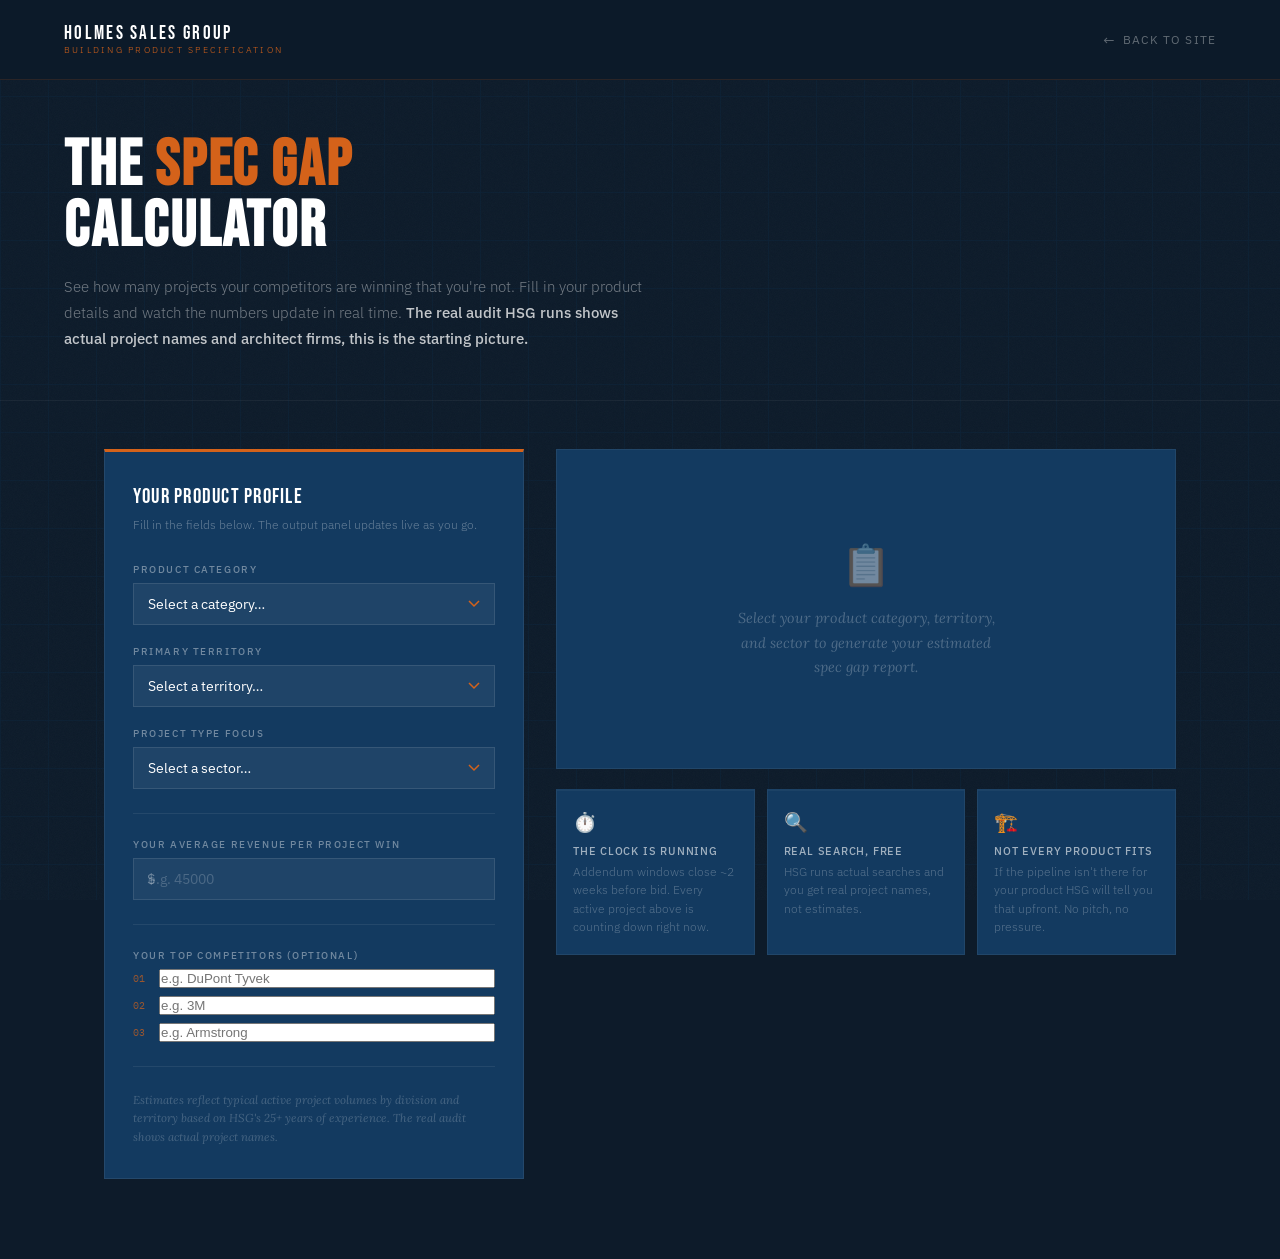
==== commit 2effe5da: "fixed typos" ====
--- a/calculator.html
+++ b/calculator.html
@@ -245,6 +245,7 @@
       HSG will run a live search for your category and territory returning actual project names, architect firms, and the specific specs your competitors hold that you don't.
     </div>
     <form class="form-wrap" data-lead-form data-form-id="calculator-modal" novalidate>
+      <input type="text" name="website" tabindex="-1" autocomplete="off" aria-hidden="true" style="position:absolute;left:-5000px;">
       <div class="form-row">
         <div><label>First Name</label><input type="text" name="first_name" placeholder="John" required></div>
         <div><label>Last Name</label><input type="text" name="last_name" placeholder="Smith"></div>
@@ -272,7 +273,7 @@
 // ── DATA ──
 const categoryData = {
   'air-barrier':  { label: 'Air Barriers (Div 07)', base: 180, openRate: 0.28, lockedRate: 0.48, compRate: 0.62, insight: 'Air barrier specs are dominated by DuPont Tyvek and 3M in most markets. A single spec win typically goes on an entire building envelope.' },
-  'cladding':     { label: 'Cladding / ACM Panels (Div 07)', base: 140, openRate: 0.32, lockedRate: 0.42, compRate: 0.58, insight: 'Cladding specs are locked early in schematic design. Gensler and Perkins Will have preferred vendor lists that require direct technical advocacy to break into.' },
+  'cladding':     { label: 'Cladding / ACM Panels (Div 07)', base: 140, openRate: 0.32, lockedRate: 0.42, compRate: 0.58, insight: 'Cladding specs are locked early in schematic design. Gensler and Perkins+Will have preferred vendor lists that require direct technical advocacy to break into.' },
   'hvac':         { label: 'HVAC Components (Div 23)', base: 220, openRate: 0.24, lockedRate: 0.52, compRate: 0.66, insight: 'HVAC specs involve multiple sub-categories. A single project win can represent substantial unit volume across an entire mechanical system.' },
   'flooring':     { label: 'Flooring Systems (Div 09)', base: 200, openRate: 0.30, lockedRate: 0.45, compRate: 0.60, insight: 'Flooring specs are written early and rarely changed. Architects default to brands they\'ve specified before, breaking in requires samples, comparison data, and A&D firm presence.' },
   'ceiling':      { label: 'Acoustic Ceiling (Div 09)', base: 160, openRate: 0.26, lockedRate: 0.50, compRate: 0.68, insight: 'Armstrong and USG dominate most ceiling specs. Competitors with equivalent or superior performance consistently lose specs they never knew existed.' },
@@ -469,7 +470,7 @@
       form.reset();
       closeModal();
     } catch (error) {
-      setFormStatus(form, 'Submission failed. Please email info@holmessalesgroup.com.', 'is-error');
+      setFormStatus(form, 'Submission failed. Please email doug@holmessalesinc.com.', 'is-error');
     } finally {
       if (submitBtn) {
         submitBtn.disabled = false;
--- a/styles.css
+++ b/styles.css
@@ -3,10 +3,10 @@
 
 /* VARIABLES */
 :root {
-  --ink: #111820; --steel: #1e2d3d; --steel-light: #243648; --steel-mid: #2c4157;
-  --amber: #d4831a; --amber-light: #f0a535; --amber-pale: rgba(212,131,26,0.08);
-  --concrete: #e8e4de; --fog: #f4f1ec; --mist: #9aa8b5; --white: #ffffff;
-  --green: #4caf7d; --red: #c0392b; --yellow: #e8b84b;
+  --ink: #0d1b2a; --steel: #133a60; --steel-light: #1a4d74; --steel-mid: #235d88;
+  --amber: #d4621a; --amber-light: #e8742a; --amber-pale: rgba(212,98,26,0.08);
+  --concrete: #e4ecf2; --fog: #f5f8fa; --mist: #6b8399; --white: #ffffff;
+  --green: #4caf7d; --red: #8b1a1a; --yellow: #e8b84b;
 }
 
 /* BASE */
@@ -14,7 +14,7 @@
 body { font-family: 'IBM Plex Sans', sans-serif; overflow-x: hidden; }
 
 /* MODAL */
-.modal-overlay { position: fixed; inset: 0; z-index: 500; background: rgba(10,16,22,0.88); backdrop-filter: blur(6px); display: flex; align-items: center; justify-content: center; padding: 24px; opacity: 0; pointer-events: none; transition: opacity 0.3s ease; }
+.modal-overlay { position: fixed; inset: 0; z-index: 500; background: rgba(13,27,42,0.92); backdrop-filter: blur(6px); display: flex; align-items: center; justify-content: center; padding: 24px; opacity: 0; pointer-events: none; transition: opacity 0.3s ease; }
 .modal-overlay.open { opacity: 1; pointer-events: all; }
 .modal { background: var(--fog); color: var(--ink); width: 100%; max-width: 560px; max-height: 90vh; overflow-y: auto; padding: 40px 36px; position: relative; transform: translateY(20px); transition: transform 0.3s ease; scrollbar-width: thin; }
 .modal-overlay.open .modal { transform: translateY(0); }
@@ -22,12 +22,13 @@
 .modal-close:hover { color: var(--ink); }
 .modal-eyebrow { font-size: 0.66rem; letter-spacing: 0.2em; text-transform: uppercase; color: var(--amber); font-weight: 500; margin-bottom: 8px; display: flex; align-items: center; gap: 8px; }
 .modal h3 { font-family: 'Bebas Neue', sans-serif; font-size: 1.9rem; letter-spacing: 0.04em; color: var(--ink); margin-bottom: 6px; line-height: 1.05; }
-.modal-sub { font-size: 0.83rem; color: #6a7a88; line-height: 1.7; margin-bottom: 24px; font-weight: 300; }
+.modal-sub { font-size: 0.83rem; color: #6b8399; line-height: 1.7; margin-bottom: 24px; font-weight: 300; }
 
 /* FORMS */
 .form-wrap { display: flex; flex-direction: column; gap: 13px; }
 .form-row { display: grid; grid-template-columns: 1fr 1fr; gap: 12px; }
-.form-wrap label { display: block; font-size: 0.64rem; letter-spacing: 0.15em; text-transform: uppercase; color: #6a7a88; margin-bottom: 5px; font-weight: 500; }
+.form-wrap label { display: block; font-size: 0.64rem; letter-spacing: 0.15em; text-transform: uppercase; color: #6b8399; margin-bottom: 5px; font-weight: 500; }
+.form-wrap label .req { color: #e05252; margin-left: 2px; }
 .form-wrap input, .form-wrap textarea { width: 100%; padding: 11px 13px; background: var(--white); border: 1px solid var(--concrete); font-family: 'IBM Plex Sans', sans-serif; font-size: 0.86rem; color: var(--ink); outline: none; transition: border 0.2s; }
 .form-wrap input:focus, .form-wrap textarea:focus { border-color: var(--amber); }
 .form-wrap textarea { height: 100px; resize: vertical; }
--- a/calculator.css
+++ b/calculator.css
@@ -18,10 +18,10 @@
   content: '';
   position: fixed; inset: 0; z-index: 0; pointer-events: none;
   background-image:
-    linear-gradient(rgba(30,45,61,0.8) 1px, transparent 1px),
-    linear-gradient(90deg, rgba(30,45,61,0.8) 1px, transparent 1px);
+    linear-gradient(rgba(14,42,69,0.8) 1px, transparent 1px),
+    linear-gradient(90deg, rgba(14,42,69,0.8) 1px, transparent 1px);
   background-size: 48px 48px;
-  opacity: 0.4;
+  opacity: 0.47;
 }
 
 /* ── HEADER ── */
@@ -29,8 +29,8 @@
   position: relative; z-index: 10;
   padding: 24px 5%;
   display: flex; align-items: center; justify-content: space-between;
-  border-bottom: 1px solid rgba(212,131,26,0.15);
-  background: rgba(17,24,32,0.95);
+  border-bottom: 1px solid rgba(212,98,26,0.15);
+  background: rgba(13,27,42,0.95);
   backdrop-filter: blur(12px);
 }
 .header-logo { display: flex; flex-direction: column; gap: 1px; text-decoration: none; }
@@ -49,7 +49,7 @@
 .calc-hero-inner { max-width: 1200px; margin: 0 auto; }
 .calc-eyebrow {
   display: inline-flex; align-items: center; gap: 10px;
-  background: rgba(212,131,26,0.1); border: 1px solid rgba(212,131,26,0.25);
+  background: rgba(212,98,26,0.1); border: 1px solid rgba(212,98,26,0.25);
   color: var(--amber-light); font-size: 0.66rem; letter-spacing: 0.2em;
   text-transform: uppercase; padding: 5px 12px; margin-bottom: 20px; font-weight: 500;
 }
@@ -116,7 +116,7 @@
   transition: border-color 0.2s, background 0.2s;
   appearance: none; -webkit-appearance: none;
 }
-.field select { cursor: pointer; background-image: url("data:image/svg+xml,%3Csvg xmlns='http://www.w3.org/2000/svg' width='12' height='8' viewBox='0 0 12 8'%3E%3Cpath d='M1 1l5 5 5-5' stroke='%23d4831a' stroke-width='1.5' fill='none'/%3E%3C/svg%3E"); background-repeat: no-repeat; background-position: right 14px center; padding-right: 36px; }
+.field select { cursor: pointer; background-image: url("data:image/svg+xml,%3Csvg xmlns='http://www.w3.org/2000/svg' width='12' height='8' viewBox='0 0 12 8'%3E%3Cpath d='M1 1l5 5 5-5' stroke='%23d4621a' stroke-width='1.5' fill='none'/%3E%3C/svg%3E"); background-repeat: no-repeat; background-position: right 14px center; padding-right: 36px; }
 .field select option { background: var(--steel); color: var(--white); }
 .field select:focus,
 .field input:focus { border-color: var(--amber); background: rgba(255,255,255,0.08); }
@@ -176,8 +176,8 @@
 .report-card.visible { opacity: 1; transform: translateY(0); display: block; }
 
 .report-header {
-  background: rgba(212,131,26,0.08);
-  border-bottom: 1px solid rgba(212,131,26,0.2);
+  background: rgba(212,98,26,0.08);
+  border-bottom: 1px solid rgba(212,98,26,0.2);
   padding: 18px 24px;
   display: flex; align-items: center; justify-content: space-between;
 }
@@ -281,8 +281,8 @@
 
 /* CTA block */
 .report-cta {
-  background: rgba(212,131,26,0.07);
-  border: 1px solid rgba(212,131,26,0.2);
+  background: rgba(212,98,26,0.07);
+  border: 1px solid rgba(212,98,26,0.2);
   padding: 20px 20px;
 }
 .report-cta-text {
@@ -319,7 +319,7 @@
 .info-card-text { font-size: 0.74rem; color: rgba(255,255,255,0.28); line-height: 1.55; font-weight: 300; }
 
 /* modal overrides */
-.modal-context { font-size: 0.82rem; color: #6a7a88; line-height: 1.7; margin-bottom: 20px; font-weight: 300; padding: 12px 14px; background: rgba(212,131,26,0.06); border-left: 3px solid var(--amber); }
+.modal-context { font-size: 0.82rem; color: #6b8399; line-height: 1.7; margin-bottom: 20px; font-weight: 300; padding: 12px 14px; background: rgba(212,98,26,0.06); border-left: 3px solid var(--amber); }
 .modal-context strong { color: var(--amber); font-weight: 500; }
 
 /* ── RESPONSIVE ── */
